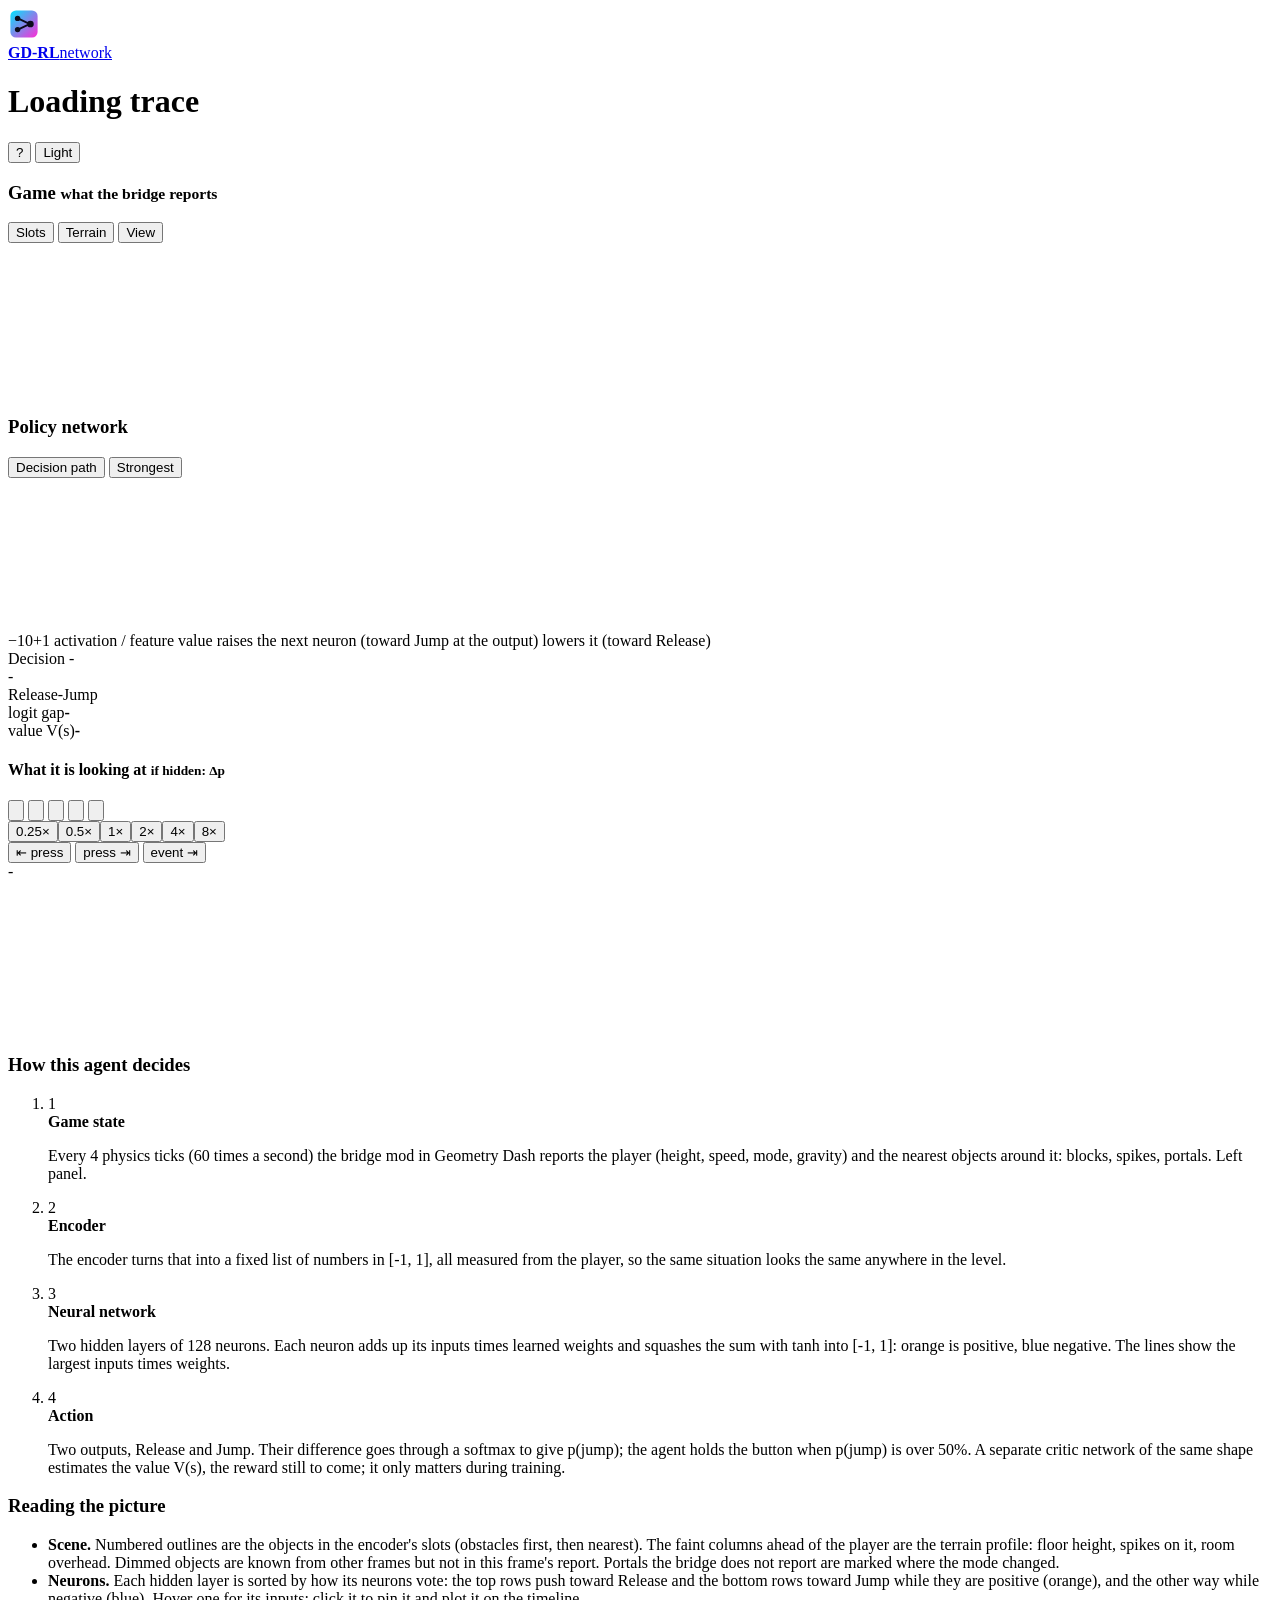
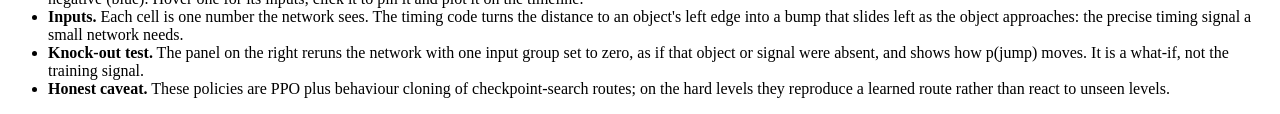
==== gdrl/visualizer/index.html @ 7e658927 "Network visualizer: trace the policy decision by decision and replay it - gdrl/tools/nn_trace.py: pl" ====
<!doctype html>
<html lang="en" data-theme="dark">
<head>
<meta charset="utf-8">
<meta name="viewport" content="width=device-width, initial-scale=1">
<title>GD-RL Network</title>
<meta name="description" content="How the Geometry Dash policy network decides, decision by decision.">
<link rel="icon" href="data:image/svg+xml,%3Csvg xmlns='http://www.w3.org/2000/svg' viewBox='0 0 32 32'%3E%3Crect x='2' y='2' width='28' height='28' rx='6' fill='%230f0f22'/%3E%3Ccircle cx='9' cy='10' r='3' fill='%234d8dff'/%3E%3Ccircle cx='9' cy='22' r='3' fill='%23ff8a1f'/%3E%3Ccircle cx='23' cy='16' r='4' fill='%2300e5ff'/%3E%3Cpath d='M11.5 10.8L19.4 15M11.5 21.2L19.4 17' stroke='%239a9bc4' stroke-width='1.6'/%3E%3C/svg%3E">
<style>/*__CSS__*/</style>
</head>
<body>
<div id="app">
  <header id="bar">
    <a class="brand" id="home" href="/" title="Back to mission control">
      <svg viewBox="0 0 40 40" width="32" height="32" aria-hidden="true"><defs><linearGradient id="bgr" x1="0" y1="0" x2="1" y2="1"><stop offset="0" stop-color="#00e5ff"/><stop offset="1" stop-color="#ff2bd6"/></linearGradient></defs><rect x="3" y="3" width="34" height="34" rx="7" fill="url(#bgr)"/><circle cx="12" cy="13" r="3.4" fill="#0b0b1a"/><circle cx="12" cy="27" r="3.4" fill="#0b0b1a"/><circle cx="28" cy="20" r="4.2" fill="#0b0b1a"/><path d="M15 14.2L24.2 18.6M15 25.8L24.2 21.4" stroke="#0b0b1a" stroke-width="2.2" stroke-linecap="round"/></svg>
      <div><b>GD-RL</b><span>network</span></div>
    </a>
    <div class="ttl">
      <h1 id="lvl-title">Loading trace</h1>
      <div id="lvl-sub" class="sub"></div>
    </div>
    <span class="spacer"></span>
    <label class="pick" id="pick-wrap" hidden><span class="sr">Run</span><select id="trace-pick" class="f" aria-label="Recorded run"></select></label>
    <button class="btn icon" id="btn-help" title="Keyboard shortcuts (?)" aria-label="Keyboard shortcuts">?</button>
    <button class="btn" id="btn-theme" title="Toggle light / dark">Light</button>
  </header>

  <main id="stage">
    <section class="panel" id="scene-panel" aria-label="Game scene">
      <div class="ph">
        <h3>Game <small id="scene-sub">what the bridge reports</small></h3>
        <span class="spacer"></span>
        <div class="toggles" role="group" aria-label="Scene overlays">
          <button class="tg on" data-tg="slots" title="Highlight the objects in the encoder's slots">Slots</button>
          <button class="tg on" data-tg="terrain" title="Terrain-profile columns the encoder samples">Terrain</button>
          <button class="tg on" data-tg="fov" title="The encoder's field of view">View</button>
        </div>
      </div>
      <div class="canvas-wrap" id="scene-wrap">
        <canvas id="scene" aria-label="Scene around the player"></canvas>
        <div class="hud" id="hud"></div>
        <div class="banner" id="banner" hidden></div>
      </div>
    </section>

    <section class="panel" id="net-panel" aria-label="Policy network">
      <div class="ph">
        <h3>Policy network <small id="net-sub"></small></h3>
        <span class="spacer"></span>
        <div class="seg" id="edge-mode" role="group" aria-label="Connections shown">
          <button data-v="path" class="on" title="The connections that carry this decision: strongest outputs traced back to the inputs">Decision path</button>
          <button data-v="top" title="The strongest activation x weight connections of each layer">Strongest</button>
        </div>
      </div>
      <div class="canvas-wrap" id="net-wrap">
        <canvas id="net" aria-label="Network activations"></canvas>
      </div>
      <div class="netlegend">
        <span class="scale"><i class="neg"></i><span>&minus;1</span><i class="mid"></i><span>0</span><i class="pos"></i><span>+1</span></span>
        <span>activation / feature value</span>
        <span class="sep"></span>
        <span><i class="ln pos"></i>raises the next neuron (toward Jump at the output)</span>
        <span><i class="ln neg"></i>lowers it (toward Release)</span>
      </div>
    </section>

    <aside class="panel" id="side" aria-label="Decision">
      <div class="dhead">
        <span class="k">Decision</span>
        <span id="d-index" class="mono">-</span>
      </div>
      <div class="action" id="d-action">
        <div class="aname" id="d-name">-</div>
        <div class="asub" id="d-asub"></div>
      </div>
      <div class="pbar" id="d-pbar" aria-label="Probability of jump">
        <div class="track"><i id="d-pfill"></i><b class="thr" title="50%: the greedy policy holds the button above this"></b></div>
        <div class="plabels"><span>Release</span><span id="d-p" class="mono">-</span><span>Jump</span></div>
      </div>
      <div class="kvs">
        <div><span class="k">logit gap</span><b id="d-logit" class="mono">-</b></div>
        <div><span class="k">value V(s)</span><b id="d-value" class="mono">-</b></div>
      </div>
      <div class="vbar" title="The critic's estimate of the reward still to come (a separate network)"><i id="d-vfill"></i></div>
      <p class="story" id="story"></p>
      <h4 title="Each row reruns the network with one input group set to 0 (as if that object or signal were absent) and shows how much p(jump) drops (orange: the group pushes toward Jump) or rises (blue: toward Release).">What it is looking at <small>if hidden: &Delta;p</small></h4>
      <div id="why" class="why"></div>
    </aside>
  </main>

  <section class="panel" id="tl-panel" aria-label="Timeline">
    <div class="transport">
      <div class="btns" role="group" aria-label="Playback">
        <button class="btn icon" id="b-start" title="Start (Home)" aria-label="Go to start"><svg viewBox="0 0 24 24"><path d="M6 5v14M18 6l-9 6 9 6z"/></svg></button>
        <button class="btn icon" id="b-back" title="Previous decision (Left)" aria-label="Previous decision"><svg viewBox="0 0 24 24"><path d="M15 6l-6 6 6 6"/></svg></button>
        <button class="btn icon play" id="b-play" title="Play / pause (Space)" aria-label="Play"><svg viewBox="0 0 24 24" id="i-play"><path d="M8 5l11 7-11 7z"/></svg></button>
        <button class="btn icon" id="b-fwd" title="Next decision (Right)" aria-label="Next decision"><svg viewBox="0 0 24 24"><path d="M9 6l6 6-6 6"/></svg></button>
        <button class="btn icon" id="b-end" title="End (End)" aria-label="Go to end"><svg viewBox="0 0 24 24"><path d="M18 5v14M6 6l9 6-9 6z"/></svg></button>
      </div>
      <div class="seg" id="speed" role="group" aria-label="Speed">
        <button data-v="0.25">0.25&times;</button><button data-v="0.5">0.5&times;</button><button data-v="1" class="on">1&times;</button><button data-v="2">2&times;</button><button data-v="4">4&times;</button><button data-v="8">8&times;</button>
      </div>
      <div class="jumps" role="group" aria-label="Jump to">
        <button class="btn sm" id="b-prevpress" title="Previous press (J)">&#8676; press</button>
        <button class="btn sm" id="b-nextpress" title="Next press (K)">press &#8677;</button>
        <button class="btn sm" id="b-nextevent" title="Next portal / mode change (N)">event &#8677;</button>
      </div>
      <span class="spacer"></span>
      <div class="readout mono" id="readout">-</div>
    </div>
    <div class="canvas-wrap" id="tl-wrap">
      <canvas id="tl" aria-label="Timeline: p(jump), value and game mode over the run"></canvas>
    </div>
  </section>

  <section class="explain" id="explain">
    <div class="panel">
      <h3>How this agent decides</h3>
      <ol class="steps">
        <li><span class="n">1</span><div><b>Game state</b><p>Every 4 physics ticks (60 times a second) the bridge mod in Geometry Dash reports the player (height, speed, mode, gravity) and the nearest objects around it: blocks, spikes, portals. Left panel.</p></div></li>
        <li><span class="n">2</span><div><b>Encoder</b><p id="ex-encoder">The encoder turns that into a fixed list of numbers in [-1, 1], all measured from the player, so the same situation looks the same anywhere in the level.</p></div></li>
        <li><span class="n">3</span><div><b>Neural network</b><p id="ex-net">Two hidden layers of 128 neurons. Each neuron adds up its inputs times learned weights and squashes the sum with tanh into [-1, 1]: orange is positive, blue negative. The lines show the largest inputs times weights.</p></div></li>
        <li><span class="n">4</span><div><b>Action</b><p>Two outputs, Release and Jump. Their difference goes through a softmax to give p(jump); the agent holds the button when p(jump) is over 50%. A separate critic network of the same shape estimates the value V(s), the reward still to come; it only matters during training.</p></div></li>
      </ol>
    </div>
    <div class="panel">
      <h3>Reading the picture</h3>
      <ul class="read">
        <li><b>Scene.</b> Numbered outlines are the objects in the encoder's slots (obstacles first, then nearest). The faint columns ahead of the player are the terrain profile: floor height, spikes on it, room overhead. Dimmed objects are known from other frames but not in this frame's report. Portals the bridge does not report are marked where the mode changed.</li>
        <li><b>Neurons.</b> Each hidden layer is sorted by how its neurons vote: the top rows push toward Release and the bottom rows toward Jump while they are positive (orange), and the other way while negative (blue). Hover one for its inputs; click it to pin it and plot it on the timeline.</li>
        <li><b>Inputs.</b> Each cell is one number the network sees. The timing code turns the distance to an object's left edge into a bump that slides left as the object approaches: the precise timing signal a small network needs.</li>
        <li><b>Knock-out test.</b> The panel on the right reruns the network with one input group set to zero, as if that object or signal were absent, and shows how p(jump) moves. It is a what-if, not the training signal.</li>
        <li><b>Honest caveat.</b> <span id="ex-caveat">These policies are PPO plus behaviour cloning of checkpoint-search routes; on the hard levels they reproduce a learned route rather than react to unseen levels.</span></li>
      </ul>
      <div class="meta" id="meta"></div>
    </div>
  </section>
</div>

<div id="tip" role="tooltip"></div>
<div id="help" class="modal" hidden role="dialog" aria-label="Keyboard shortcuts">
  <div class="mbox">
    <button class="x" id="help-x" aria-label="Close">&times;</button>
    <h3>Keyboard shortcuts</h3>
    <table>
      <tr><td><kbd>Space</kbd></td><td>Play / pause</td></tr>
      <tr><td><kbd>&larr;</kbd> <kbd>&rarr;</kbd></td><td>Previous / next decision</td></tr>
      <tr><td><kbd>Shift</kbd> + <kbd>&larr;</kbd> <kbd>&rarr;</kbd></td><td>Back / forward 1 second (60 decisions)</td></tr>
      <tr><td><kbd>Home</kbd> <kbd>End</kbd></td><td>Start / end of the run</td></tr>
      <tr><td><kbd>[</kbd> <kbd>]</kbd></td><td>Slower / faster</td></tr>
      <tr><td><kbd>J</kbd> <kbd>K</kbd></td><td>Previous / next button press</td></tr>
      <tr><td><kbd>N</kbd> <kbd>P</kbd></td><td>Next / previous portal or mode change</td></tr>
      <tr><td><kbd>E</kbd></td><td>Edges: decision path / strongest</td></tr>
      <tr><td><kbd>Esc</kbd></td><td>Unpin the pinned neuron / close this</td></tr>
    </table>
    <p class="note">Click a neuron or an input cell to pin it: the timeline then plots its value over the whole run. Scroll on the scene to zoom.</p>
  </div>
</div>
<!--__TRACE__-->
<script>/*__JS__*/</script>
</body>
</html>
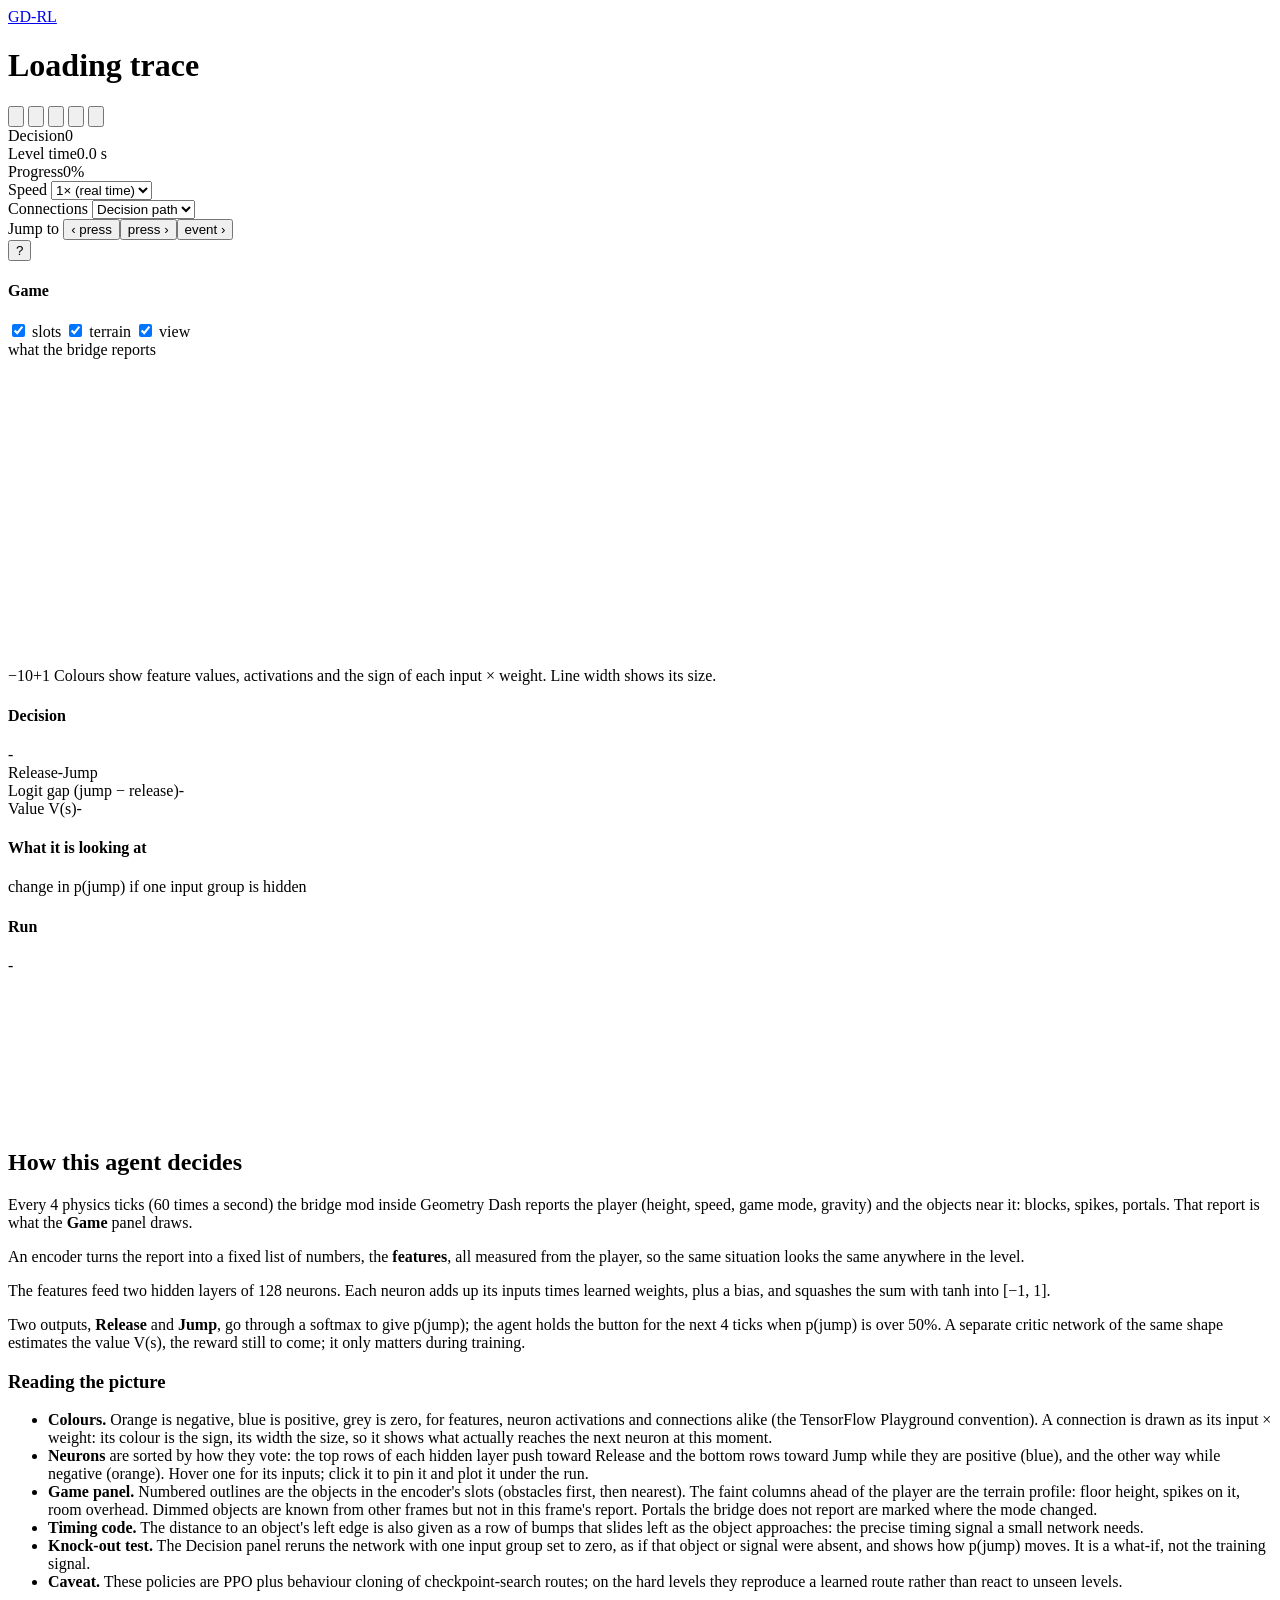
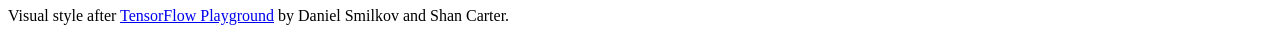
==== commit df7b3d24: "Visualizer: restyle after TensorFlow Playground Replaces the neon "mission control" look (glows, gra" ====
--- a/gdrl/visualizer/index.html
+++ b/gdrl/visualizer/index.html
@@ -1,41 +1,63 @@
 <!doctype html>
-<html lang="en" data-theme="dark">
+<html lang="en">
 <head>
 <meta charset="utf-8">
 <meta name="viewport" content="width=device-width, initial-scale=1">
 <title>GD-RL Network</title>
 <meta name="description" content="How the Geometry Dash policy network decides, decision by decision.">
-<link rel="icon" href="data:image/svg+xml,%3Csvg xmlns='http://www.w3.org/2000/svg' viewBox='0 0 32 32'%3E%3Crect x='2' y='2' width='28' height='28' rx='6' fill='%230f0f22'/%3E%3Ccircle cx='9' cy='10' r='3' fill='%234d8dff'/%3E%3Ccircle cx='9' cy='22' r='3' fill='%23ff8a1f'/%3E%3Ccircle cx='23' cy='16' r='4' fill='%2300e5ff'/%3E%3Cpath d='M11.5 10.8L19.4 15M11.5 21.2L19.4 17' stroke='%239a9bc4' stroke-width='1.6'/%3E%3C/svg%3E">
+<!-- Visual style after TensorFlow Playground (Smilkov & Carter, Google; Apache-2.0,
+     github.com/tensorflow/playground): its page layout, colour scale and link drawing.
+     No code or assets are copied from it. -->
+<link rel="icon" href="data:image/svg+xml,%3Csvg xmlns='http://www.w3.org/2000/svg' viewBox='0 0 32 32'%3E%3Crect width='32' height='32' rx='4' fill='%23183D4E'/%3E%3Crect x='6' y='7' width='6' height='6' fill='%23f59322'/%3E%3Crect x='6' y='19' width='6' height='6' fill='%230877bd'/%3E%3Crect x='20' y='13' width='6' height='6' fill='%23e8eaeb'/%3E%3Cpath d='M12 10L20 15M12 22L20 17' stroke='%23e8eaeb' stroke-width='1.5'/%3E%3C/svg%3E">
 <style>/*__CSS__*/</style>
 </head>
 <body>
-<div id="app">
-  <header id="bar">
-    <a class="brand" id="home" href="/" title="Back to mission control">
-      <svg viewBox="0 0 40 40" width="32" height="32" aria-hidden="true"><defs><linearGradient id="bgr" x1="0" y1="0" x2="1" y2="1"><stop offset="0" stop-color="#00e5ff"/><stop offset="1" stop-color="#ff2bd6"/></linearGradient></defs><rect x="3" y="3" width="34" height="34" rx="7" fill="url(#bgr)"/><circle cx="12" cy="13" r="3.4" fill="#0b0b1a"/><circle cx="12" cy="27" r="3.4" fill="#0b0b1a"/><circle cx="28" cy="20" r="4.2" fill="#0b0b1a"/><path d="M15 14.2L24.2 18.6M15 25.8L24.2 21.4" stroke="#0b0b1a" stroke-width="2.2" stroke-linecap="round"/></svg>
-      <div><b>GD-RL</b><span>network</span></div>
-    </a>
+<header id="bar">
+  <div class="wrap bar-in">
+    <a class="home" id="home" href="/" title="Back to the dashboard">GD-RL</a>
     <div class="ttl">
       <h1 id="lvl-title">Loading trace</h1>
       <div id="lvl-sub" class="sub"></div>
     </div>
-    <span class="spacer"></span>
-    <label class="pick" id="pick-wrap" hidden><span class="sr">Run</span><select id="trace-pick" class="f" aria-label="Recorded run"></select></label>
-    <button class="btn icon" id="btn-help" title="Keyboard shortcuts (?)" aria-label="Keyboard shortcuts">?</button>
-    <button class="btn" id="btn-theme" title="Toggle light / dark">Light</button>
-  </header>
+    <label class="runpick" id="pick-wrap" hidden><span>Run</span><select id="trace-pick" aria-label="Recorded run"></select></label>
+  </div>
+</header>
 
-  <main id="stage">
-    <section class="panel" id="scene-panel" aria-label="Game scene">
-      <div class="ph">
-        <h3>Game <small id="scene-sub">what the bridge reports</small></h3>
-        <span class="spacer"></span>
-        <div class="toggles" role="group" aria-label="Scene overlays">
-          <button class="tg on" data-tg="slots" title="Highlight the objects in the encoder's slots">Slots</button>
-          <button class="tg on" data-tg="terrain" title="Terrain-profile columns the encoder samples">Terrain</button>
-          <button class="tg on" data-tg="fov" title="The encoder's field of view">View</button>
+<section id="controls" aria-label="Playback">
+  <div class="wrap ctl-in">
+    <div class="transport" role="group" aria-label="Playback">
+      <button class="ib" id="b-start" title="Start (Home)" aria-label="Go to start"><svg viewBox="0 0 24 24"><path d="M6 5v14M18 6l-9 6 9 6z"/></svg></button>
+      <button class="ib" id="b-back" title="Previous decision (Left)" aria-label="Previous decision"><svg viewBox="0 0 24 24"><path d="M15 6l-6 6 6 6"/></svg></button>
+      <button class="fab" id="b-play" title="Play / pause (Space)" aria-label="Play"><svg viewBox="0 0 24 24" id="i-play"><path d="M8 5l11 7-11 7z"/></svg></button>
+      <button class="ib" id="b-fwd" title="Next decision (Right)" aria-label="Next decision"><svg viewBox="0 0 24 24"><path d="M9 6l6 6-6 6"/></svg></button>
+      <button class="ib" id="b-end" title="End (End)" aria-label="Go to end"><svg viewBox="0 0 24 24"><path d="M18 5v14M6 6l9 6-9 6z"/></svg></button>
+    </div>
+    <div class="ctl counter"><span class="label">Decision</span><span class="value" id="c-decision">0</span></div>
+    <div class="ctl counter"><span class="label">Level time</span><span class="value" id="c-time">0.0 s</span></div>
+    <div class="ctl counter"><span class="label">Progress</span><span class="value" id="c-progress">0%</span></div>
+    <div class="ctl"><label class="label" for="speed">Speed</label>
+      <select id="speed"><option value="0.25">0.25&times;</option><option value="0.5">0.5&times;</option><option value="1" selected>1&times; (real time)</option><option value="2">2&times;</option><option value="4">4&times;</option><option value="8">8&times;</option></select></div>
+    <div class="ctl"><label class="label" for="edge-mode">Connections</label>
+      <select id="edge-mode"><option value="path">Decision path</option><option value="top">Strongest</option></select></div>
+    <div class="ctl"><span class="label">Jump to</span>
+      <span class="links"><button class="tb" id="b-prevpress" title="Previous press (J)">&lsaquo; press</button><button class="tb" id="b-nextpress" title="Next press (K)">press &rsaquo;</button><button class="tb" id="b-nextevent" title="Next portal or mode change (N)">event &rsaquo;</button></span></div>
+    <span class="grow"></span>
+    <button class="tb help" id="btn-help" title="Keyboard shortcuts (?)" aria-label="Keyboard shortcuts">?</button>
+  </div>
+</section>
+
+<main class="wrap" id="main">
+  <div id="stage">
+    <section class="col" id="scene-panel" aria-label="Game scene">
+      <div class="colhead">
+        <h4>Game</h4>
+        <div class="checks" role="group" aria-label="Scene overlays">
+          <label><input type="checkbox" data-tg="slots" checked> slots</label>
+          <label><input type="checkbox" data-tg="terrain" checked> terrain</label>
+          <label><input type="checkbox" data-tg="fov" checked> view</label>
         </div>
       </div>
+      <div class="sub" id="scene-sub">what the bridge reports</div>
       <div class="canvas-wrap" id="scene-wrap">
         <canvas id="scene" aria-label="Scene around the player"></canvas>
         <div class="hud" id="hud"></div>
@@ -43,99 +65,66 @@
       </div>
     </section>
 
-    <section class="panel" id="net-panel" aria-label="Policy network">
-      <div class="ph">
-        <h3>Policy network <small id="net-sub"></small></h3>
-        <span class="spacer"></span>
-        <div class="seg" id="edge-mode" role="group" aria-label="Connections shown">
-          <button data-v="path" class="on" title="The connections that carry this decision: strongest outputs traced back to the inputs">Decision path</button>
-          <button data-v="top" title="The strongest activation x weight connections of each layer">Strongest</button>
-        </div>
-      </div>
+    <section class="col" id="net-panel" aria-label="Policy network">
       <div class="canvas-wrap" id="net-wrap">
         <canvas id="net" aria-label="Network activations"></canvas>
       </div>
       <div class="netlegend">
-        <span class="scale"><i class="neg"></i><span>&minus;1</span><i class="mid"></i><span>0</span><i class="pos"></i><span>+1</span></span>
-        <span>activation / feature value</span>
-        <span class="sep"></span>
-        <span><i class="ln pos"></i>raises the next neuron (toward Jump at the output)</span>
-        <span><i class="ln neg"></i>lowers it (toward Release)</span>
+        <span class="scale"><span>&minus;1</span><i></i><span>0</span><i class="r"></i><span>+1</span></span>
+        <span>Colours show feature values, activations and the sign of each input &times; weight. Line width shows its size.</span>
+        <span id="net-sub" class="dim"></span>
       </div>
     </section>
 
-    <aside class="panel" id="side" aria-label="Decision">
-      <div class="dhead">
-        <span class="k">Decision</span>
-        <span id="d-index" class="mono">-</span>
-      </div>
-      <div class="action" id="d-action">
-        <div class="aname" id="d-name">-</div>
-        <div class="asub" id="d-asub"></div>
+    <aside class="col" id="side" aria-label="Decision">
+      <div class="colhead"><h4>Decision</h4><span id="d-index" class="dim"></span></div>
+      <div class="action">
+        <span class="sw" id="d-sw"></span><span class="aname" id="d-name">-</span>
+        <span class="asub" id="d-asub"></span>
       </div>
       <div class="pbar" id="d-pbar" aria-label="Probability of jump">
         <div class="track"><i id="d-pfill"></i><b class="thr" title="50%: the greedy policy holds the button above this"></b></div>
-        <div class="plabels"><span>Release</span><span id="d-p" class="mono">-</span><span>Jump</span></div>
+        <div class="plabels"><span>Release</span><span id="d-p">-</span><span>Jump</span></div>
       </div>
-      <div class="kvs">
-        <div><span class="k">logit gap</span><b id="d-logit" class="mono">-</b></div>
-        <div><span class="k">value V(s)</span><b id="d-value" class="mono">-</b></div>
+      <div class="metrics">
+        <div><span class="mk">Logit gap (jump &minus; release)</span><span class="mv" id="d-logit">-</span></div>
+        <div><span class="mk" title="The critic's estimate of the reward still to come (a separate network)">Value V(s)</span><span class="mv" id="d-value">-</span></div>
       </div>
-      <div class="vbar" title="The critic's estimate of the reward still to come (a separate network)"><i id="d-vfill"></i></div>
       <p class="story" id="story"></p>
-      <h4 title="Each row reruns the network with one input group set to 0 (as if that object or signal were absent) and shows how much p(jump) drops (orange: the group pushes toward Jump) or rises (blue: toward Release).">What it is looking at <small>if hidden: &Delta;p</small></h4>
+      <div class="colhead sm"><h4 title="Each row reruns the network with one input group set to 0 (as if that object or signal were absent) and shows how p(jump) moves.">What it is looking at</h4></div>
+      <div class="sub">change in p(jump) if one input group is hidden</div>
       <div id="why" class="why"></div>
     </aside>
-  </main>
+  </div>
 
-  <section class="panel" id="tl-panel" aria-label="Timeline">
-    <div class="transport">
-      <div class="btns" role="group" aria-label="Playback">
-        <button class="btn icon" id="b-start" title="Start (Home)" aria-label="Go to start"><svg viewBox="0 0 24 24"><path d="M6 5v14M18 6l-9 6 9 6z"/></svg></button>
-        <button class="btn icon" id="b-back" title="Previous decision (Left)" aria-label="Previous decision"><svg viewBox="0 0 24 24"><path d="M15 6l-6 6 6 6"/></svg></button>
-        <button class="btn icon play" id="b-play" title="Play / pause (Space)" aria-label="Play"><svg viewBox="0 0 24 24" id="i-play"><path d="M8 5l11 7-11 7z"/></svg></button>
-        <button class="btn icon" id="b-fwd" title="Next decision (Right)" aria-label="Next decision"><svg viewBox="0 0 24 24"><path d="M9 6l6 6-6 6"/></svg></button>
-        <button class="btn icon" id="b-end" title="End (End)" aria-label="Go to end"><svg viewBox="0 0 24 24"><path d="M18 5v14M6 6l9 6-9 6z"/></svg></button>
-      </div>
-      <div class="seg" id="speed" role="group" aria-label="Speed">
-        <button data-v="0.25">0.25&times;</button><button data-v="0.5">0.5&times;</button><button data-v="1" class="on">1&times;</button><button data-v="2">2&times;</button><button data-v="4">4&times;</button><button data-v="8">8&times;</button>
-      </div>
-      <div class="jumps" role="group" aria-label="Jump to">
-        <button class="btn sm" id="b-prevpress" title="Previous press (J)">&#8676; press</button>
-        <button class="btn sm" id="b-nextpress" title="Next press (K)">press &#8677;</button>
-        <button class="btn sm" id="b-nextevent" title="Next portal / mode change (N)">event &#8677;</button>
-      </div>
-      <span class="spacer"></span>
-      <div class="readout mono" id="readout">-</div>
-    </div>
+  <section class="col" id="tl-panel" aria-label="Timeline">
+    <div class="colhead"><h4>Run</h4><span class="readout dim" id="readout">-</span></div>
     <div class="canvas-wrap" id="tl-wrap">
       <canvas id="tl" aria-label="Timeline: p(jump), value and game mode over the run"></canvas>
     </div>
   </section>
+</main>
 
-  <section class="explain" id="explain">
-    <div class="panel">
-      <h3>How this agent decides</h3>
-      <ol class="steps">
-        <li><span class="n">1</span><div><b>Game state</b><p>Every 4 physics ticks (60 times a second) the bridge mod in Geometry Dash reports the player (height, speed, mode, gravity) and the nearest objects around it: blocks, spikes, portals. Left panel.</p></div></li>
-        <li><span class="n">2</span><div><b>Encoder</b><p id="ex-encoder">The encoder turns that into a fixed list of numbers in [-1, 1], all measured from the player, so the same situation looks the same anywhere in the level.</p></div></li>
-        <li><span class="n">3</span><div><b>Neural network</b><p id="ex-net">Two hidden layers of 128 neurons. Each neuron adds up its inputs times learned weights and squashes the sum with tanh into [-1, 1]: orange is positive, blue negative. The lines show the largest inputs times weights.</p></div></li>
-        <li><span class="n">4</span><div><b>Action</b><p>Two outputs, Release and Jump. Their difference goes through a softmax to give p(jump); the agent holds the button when p(jump) is over 50%. A separate critic network of the same shape estimates the value V(s), the reward still to come; it only matters during training.</p></div></li>
-      </ol>
-    </div>
-    <div class="panel">
-      <h3>Reading the picture</h3>
-      <ul class="read">
-        <li><b>Scene.</b> Numbered outlines are the objects in the encoder's slots (obstacles first, then nearest). The faint columns ahead of the player are the terrain profile: floor height, spikes on it, room overhead. Dimmed objects are known from other frames but not in this frame's report. Portals the bridge does not report are marked where the mode changed.</li>
-        <li><b>Neurons.</b> Each hidden layer is sorted by how its neurons vote: the top rows push toward Release and the bottom rows toward Jump while they are positive (orange), and the other way while negative (blue). Hover one for its inputs; click it to pin it and plot it on the timeline.</li>
-        <li><b>Inputs.</b> Each cell is one number the network sees. The timing code turns the distance to an object's left edge into a bump that slides left as the object approaches: the precise timing signal a small network needs.</li>
-        <li><b>Knock-out test.</b> The panel on the right reruns the network with one input group set to zero, as if that object or signal were absent, and shows how p(jump) moves. It is a what-if, not the training signal.</li>
-        <li><b>Honest caveat.</b> <span id="ex-caveat">These policies are PPO plus behaviour cloning of checkpoint-search routes; on the hard levels they reproduce a learned route rather than react to unseen levels.</span></li>
-      </ul>
-      <div class="meta" id="meta"></div>
-    </div>
-  </section>
-</div>
+<article id="explain">
+  <div class="art">
+    <h2>How this agent decides</h2>
+    <p>Every 4 physics ticks (60 times a second) the bridge mod inside Geometry Dash reports the player (height, speed, game mode, gravity) and the objects near it: blocks, spikes, portals. That report is what the <b>Game</b> panel draws.</p>
+    <p id="ex-encoder">An encoder turns the report into a fixed list of numbers, the <b>features</b>, all measured from the player, so the same situation looks the same anywhere in the level.</p>
+    <p id="ex-net">The features feed two hidden layers of 128 neurons. Each neuron adds up its inputs times learned weights, plus a bias, and squashes the sum with tanh into [&minus;1, 1].</p>
+    <p>Two outputs, <b>Release</b> and <b>Jump</b>, go through a softmax to give p(jump); the agent holds the button for the next 4 ticks when p(jump) is over 50%. A separate critic network of the same shape estimates the value V(s), the reward still to come; it only matters during training.</p>
+    <h3>Reading the picture</h3>
+    <ul>
+      <li><b>Colours.</b> Orange is negative, blue is positive, grey is zero, for features, neuron activations and connections alike (the TensorFlow Playground convention). A connection is drawn as its input &times; weight: its colour is the sign, its width the size, so it shows what actually reaches the next neuron at this moment.</li>
+      <li><b>Neurons</b> are sorted by how they vote: the top rows of each hidden layer push toward Release and the bottom rows toward Jump while they are positive (blue), and the other way while negative (orange). Hover one for its inputs; click it to pin it and plot it under the run.</li>
+      <li><b>Game panel.</b> Numbered outlines are the objects in the encoder's slots (obstacles first, then nearest). The faint columns ahead of the player are the terrain profile: floor height, spikes on it, room overhead. Dimmed objects are known from other frames but not in this frame's report. Portals the bridge does not report are marked where the mode changed.</li>
+      <li><b>Timing code.</b> The distance to an object's left edge is also given as a row of bumps that slides left as the object approaches: the precise timing signal a small network needs.</li>
+      <li><b>Knock-out test.</b> The Decision panel reruns the network with one input group set to zero, as if that object or signal were absent, and shows how p(jump) moves. It is a what-if, not the training signal.</li>
+      <li><b>Caveat.</b> <span id="ex-caveat">These policies are PPO plus behaviour cloning of checkpoint-search routes; on the hard levels they reproduce a learned route rather than react to unseen levels.</span></li>
+    </ul>
+    <p class="meta" id="meta"></p>
+    <p class="credit">Visual style after <a href="https://playground.tensorflow.org" rel="noopener">TensorFlow Playground</a> by Daniel Smilkov and Shan Carter.</p>
+  </div>
+</article>
 
 <div id="tip" role="tooltip"></div>
 <div id="help" class="modal" hidden role="dialog" aria-label="Keyboard shortcuts">
@@ -150,10 +139,10 @@
       <tr><td><kbd>[</kbd> <kbd>]</kbd></td><td>Slower / faster</td></tr>
       <tr><td><kbd>J</kbd> <kbd>K</kbd></td><td>Previous / next button press</td></tr>
       <tr><td><kbd>N</kbd> <kbd>P</kbd></td><td>Next / previous portal or mode change</td></tr>
-      <tr><td><kbd>E</kbd></td><td>Edges: decision path / strongest</td></tr>
+      <tr><td><kbd>E</kbd></td><td>Connections: decision path / strongest</td></tr>
       <tr><td><kbd>Esc</kbd></td><td>Unpin the pinned neuron / close this</td></tr>
     </table>
-    <p class="note">Click a neuron or an input cell to pin it: the timeline then plots its value over the whole run. Scroll on the scene to zoom.</p>
+    <p class="note">Click a neuron or a feature to pin it: the run chart then plots its value over the whole run. Scroll on the game panel to zoom.</p>
   </div>
 </div>
 <!--__TRACE__-->
